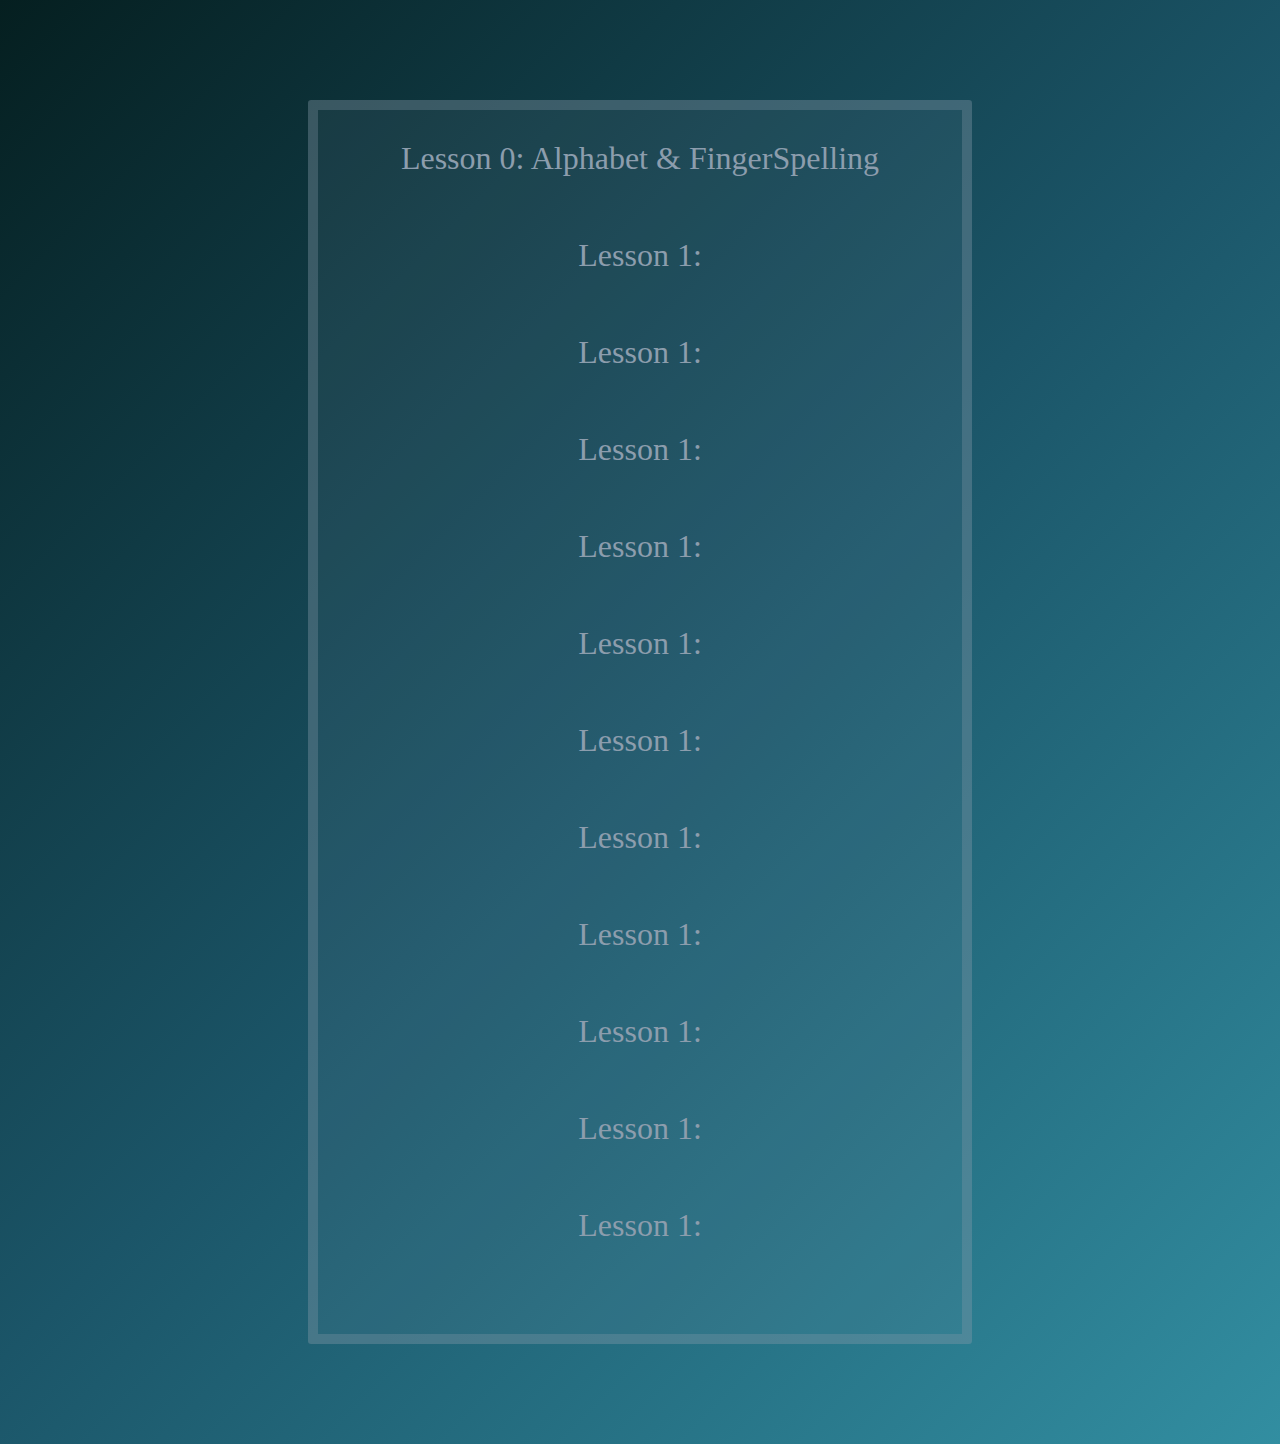
==== index.html @ ee29e47a "First commit." ====
<!DOCTYPE html>
<html lang='en'>

<head>
    <meta charset='utf-8'>
    <meta name='viewport' content='width=device-width'>
    <title>ASL Flashcards</title>
    <link href='style-sheet.css' rel='stylesheet' type='text/css' />
</head>

<body>
    <div class='lesson-format'>

        <div class='link'><a href="lesson-0.html">Lesson 0: Alphabet & FingerSpelling</a></div>
        <div>Lesson 1: </div>
        <div>Lesson 1: </div>
        <div>Lesson 1: </div>
        <div>Lesson 1: </div>
        <div>Lesson 1: </div>
        <div>Lesson 1: </div>
        <div>Lesson 1: </div>
        <div>Lesson 1: </div>
        <div>Lesson 1: </div>
        <div>Lesson 1: </div>
        <div>Lesson 1: </div>
        <div></div>
        
    </div>





    <!-- <script src='script.js'></script> -->
</body>

</html>
---- style-sheet.css ----
html {
    min-height: 100vh;
    width: 100%;
    box-sizing: border-box;
}
body {
    font-family: 'antique roman', 'Georgia';
    background-image: linear-gradient(135deg, #051F20, #1B5568, #328EA1);
    color: #8c9dad;
}
.lesson-format {
    display: flex;
    justify-content: center;
    align-items: center;
    flex-direction: column;
    background: rgba(140, 157, 173, 0.1);
    border: 10px solid rgba(140, 157, 173, 0.3);
    margin: 100px 300px;
    font-size: 2em;
    /* box-shadow: 0 0 0 1px #8c9dad; */
    border-radius: 0.1em;
    /* box-shadow: 0 0 0.5rem 2.5px whitesmoke; */
    padding: 0;
}
.link:hover {
    color: darkslategray;
    cursor: pointer;
    transition: 0.5s;
}
.lesson-format > div {
    padding: 30px;
}
div > a {
    color: inherit;
    text-decoration: none;
}
@media only screen and (max-width: 1000px) {
    .lesson-format {
        margin: 100px 50px;
    }
}

div.header > * {
    font-size: 1.5em;
    text-align: center;
    padding-top: 15px;
}
#headerSubtext {
    font-size: 1em;
}
.firstLayer {
    min-height: 100vh;
    display: flex;
    justify-content: space-around;
    align-items: center;
}
.flashcard {
    display: flex;
    border: 4px solid yellow;
    padding: 200px;
    border: 10px solid rgba(140, 157, 173, 0.3);
    background: rgba(140, 157, 173, 0.1);
    border-radius: 0.1em;
    font-size: 2em;
}
.flashLeft {
    font-size: 18px;
    color: black;
    /* background-color: lightgray; */
    padding: 10px;
}
.buttons {
    display: flex;
    flex-direction: column;
    gap: 3em;
}
.buttons > button {
    font-size: inherit;
    font: inherit;
    vertical-align: middle;
    border: 3px solid rgba(120, 137, 153, 1);
    background: rgba(140, 157, 173, 1);
    border-radius: 0.5em;
    color: darkslategray;
    padding: 10px;
    padding-top: 15px;
    text-align: center;
    cursor: pointer;
}
@media only screen and (max-width: 1300px) {
    .firstLayer {
        flex-direction: column;
        gap: 3em;
        margin: 50px 0;
        justify-content: unset;
    }
}
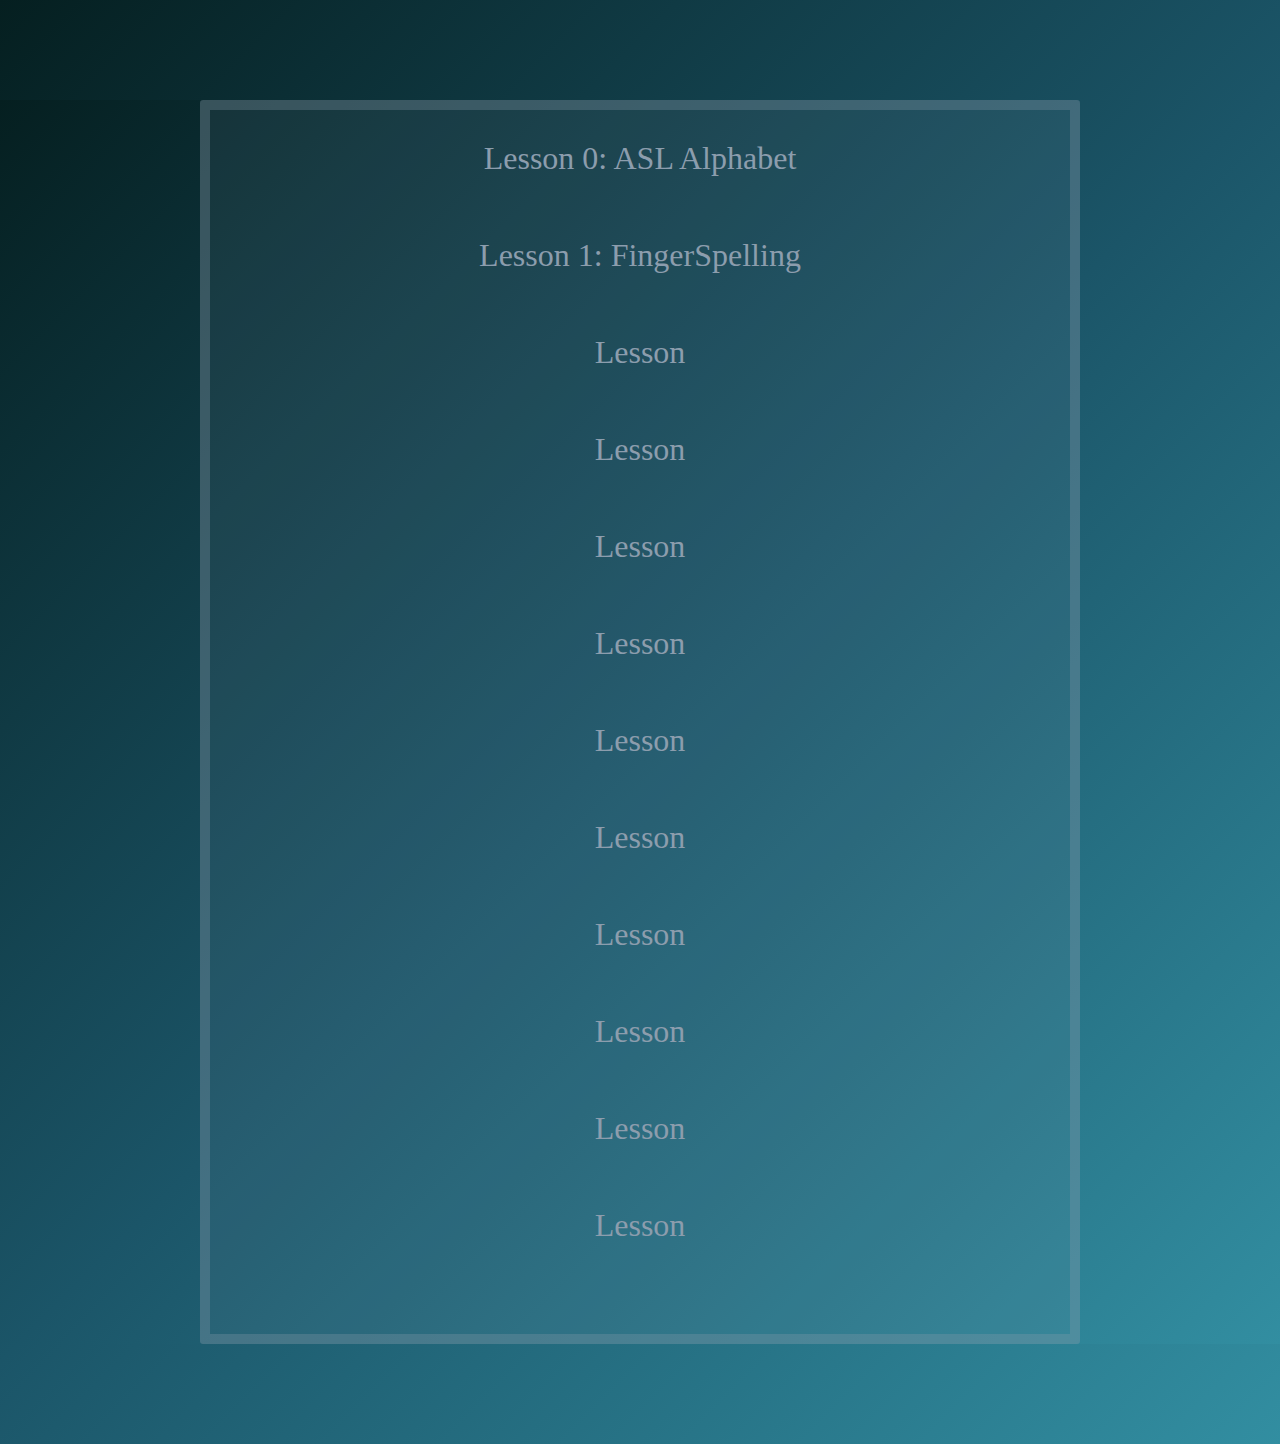
==== commit f1b64596: "Cleaned up code." ====
--- a/index.html
+++ b/index.html
@@ -11,18 +11,18 @@
 <body>
     <div class='lesson-format'>
 
-        <div class='link'><a href="lesson-0.html">Lesson 0: Alphabet & FingerSpelling</a></div>
-        <div>Lesson 1: </div>
-        <div>Lesson 1: </div>
-        <div>Lesson 1: </div>
-        <div>Lesson 1: </div>
-        <div>Lesson 1: </div>
-        <div>Lesson 1: </div>
-        <div>Lesson 1: </div>
-        <div>Lesson 1: </div>
-        <div>Lesson 1: </div>
-        <div>Lesson 1: </div>
-        <div>Lesson 1: </div>
+        <div class='link'><a href="lesson-0.html">Lesson 0: ASL Alphabet</a></div>
+        <div>Lesson 1: FingerSpelling </div>
+        <div>Lesson </div>
+        <div>Lesson </div>
+        <div>Lesson </div>
+        <div>Lesson </div>
+        <div>Lesson </div>
+        <div>Lesson </div>
+        <div>Lesson </div>
+        <div>Lesson </div>
+        <div>Lesson </div>
+        <div>Lesson </div>
         <div></div>
         
     </div>
--- a/style-sheet.css
+++ b/style-sheet.css
@@ -1,12 +1,9 @@
-html {
-    min-height: 100vh;
-    width: 100%;
-    box-sizing: border-box;
-}
-body {
+body, html {
     font-family: 'antique roman', 'Georgia';
     background-image: linear-gradient(135deg, #051F20, #1B5568, #328EA1);
     color: #8c9dad;
+    min-height: 100vh;
+    margin: 0;
 }
 .lesson-format {
     display: flex;
@@ -15,7 +12,7 @@
     flex-direction: column;
     background: rgba(140, 157, 173, 0.1);
     border: 10px solid rgba(140, 157, 173, 0.3);
-    margin: 100px 300px;
+    margin: 100px 200px;
     font-size: 2em;
     /* box-shadow: 0 0 0 1px #8c9dad; */
     border-radius: 0.1em;
@@ -39,39 +36,53 @@
         margin: 100px 50px;
     }
 }
-
+.header {
+    display: flex;
+    flex-direction: column;
+    align-items: center;
+    justify-content: center;
+    /* border: 4px solid yellow; */
+}
 div.header > * {
     font-size: 1.5em;
     text-align: center;
     padding-top: 15px;
 }
-#headerSubtext {
+.header div:first-child {
+    padding-top: 30px;
+}
+#header_subtext {
     font-size: 1em;
+    width: 200px;
 }
-.firstLayer {
+.first_layer {
     min-height: 100vh;
     display: flex;
-    justify-content: space-around;
     align-items: center;
+    flex-direction: column;
+    margin-top: 60px;
+    justify-content: space-between;
 }
-.flashcard {
+#flashcard {
     display: flex;
-    border: 4px solid yellow;
-    padding: 200px;
+    height: 550px;
+    width: 750px;
+    justify-content: center;
+    align-items: center;
     border: 10px solid rgba(140, 157, 173, 0.3);
-    background: rgba(140, 157, 173, 0.1);
+    background-color: rgba(140, 157, 173, 0.1);
+    transition: background-color 0.3s ease;
     border-radius: 0.1em;
-    font-size: 2em;
+    font-size: 6em;
+    cursor: pointer;
 }
-.flashLeft {
-    font-size: 18px;
-    color: black;
-    /* background-color: lightgray; */
-    padding: 10px;
+#flashcard.opaque {
+    border: 10px solid rgba(100, 117, 133, 1);
+    background-color: rgba(120, 137, 153, 1);
+    color: rgba(120, 137, 153, 1);
 }
 .buttons {
     display: flex;
-    flex-direction: column;
     gap: 3em;
 }
 .buttons > button {
@@ -87,11 +98,29 @@
     text-align: center;
     cursor: pointer;
 }
-@media only screen and (max-width: 1300px) {
-    .firstLayer {
-        flex-direction: column;
-        gap: 3em;
-        margin: 50px 0;
-        justify-content: unset;
+@media only screen and (max-width: 785px) {
+    #flashcard {
+        height: 550px;
+        width: 450px;
     }
+    .buttons {
+        flex-wrap: wrap;
+        justify-content: center;
+        align-items: center;
+    }
+}
+@media only screen and (min-height: 300px) {
+    .first_layer {
+        gap: 5em;
+    }
+}
+.footer {
+    display: flex;
+    background-image: linear-gradient(135deg, #001933, #002147, #04080F);
+    font-family: "antique roman", "Georgia";
+    font-size: 1rem;
+    padding: 30px 0px;
+    justify-content: center;
+    align-items: center;
+    width: 100%;
 }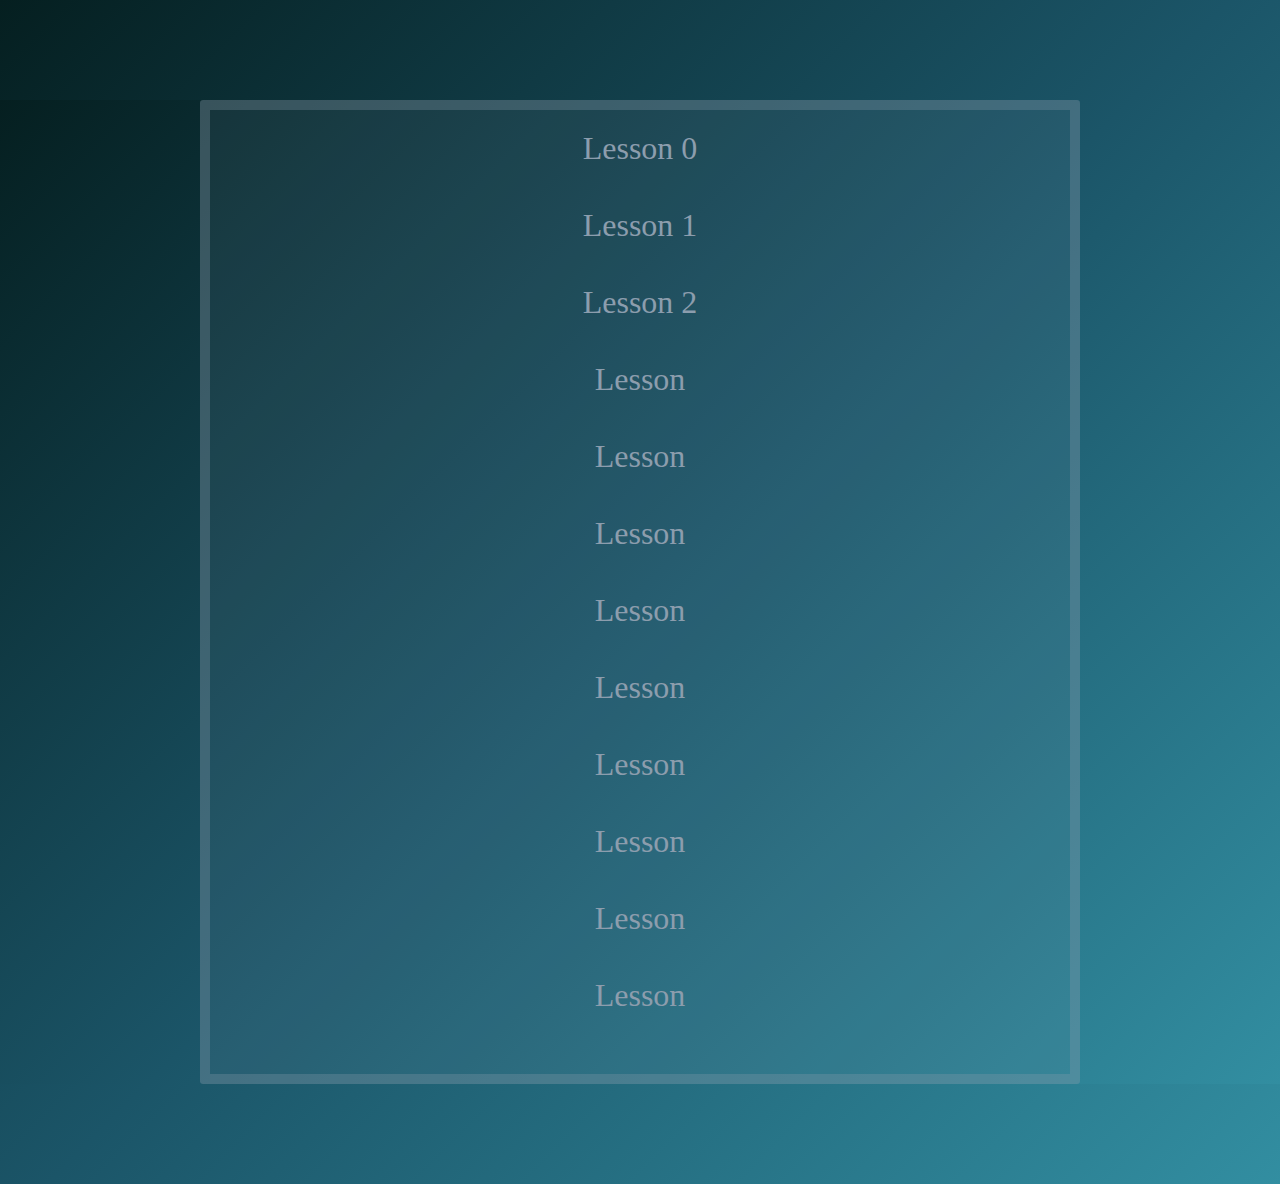
==== commit 32bb16bf: "Finished lesson 2 sentences page." ====
--- a/index.html
+++ b/index.html
@@ -2,18 +2,24 @@
 <html lang='en'>
 
 <head>
-    <meta charset='utf-8'>
+    <meta charset='utf-08'>
     <meta name='viewport' content='width=device-width'>
     <title>ASL Flashcards</title>
-    <link href='style-sheet.css' rel='stylesheet' type='text/css' />
+    <link rel='stylesheet' href='style-sheet.css' type='text/css' />
 </head>
 
 <body>
     <div class='lesson-format'>
 
-        <div class='link'><a href="lesson-0.html">Lesson 0: ASL Alphabet</a></div>
-        <div>Lesson 1: FingerSpelling </div>
-        <div>Lesson </div>
+        <div class='link'><a href='lesson-0.html'>Lesson 0</a></div>
+        <div class='link'><a href='lesson-1.html'>Lesson 1</a></div>
+        <div class='drop_down'>
+            <div class='link'>Lesson 2</div>
+            <div class='drop_down_content'>
+                <div class='link'><a href='lesson-2-vocabulary.html'>Vocabulary</a></div>
+                <div class='link'><a href='lesson-2-sentences.html'>Sentences</a></div>
+            </div>
+        </div>
         <div>Lesson </div>
         <div>Lesson </div>
         <div>Lesson </div>
@@ -26,12 +32,13 @@
         <div></div>
         
     </div>
-
-
-
-
-
-    <!-- <script src='script.js'></script> -->
 </body>
 
-</html>+</html>
+
+<!-- 
+bv - bill vicars website 
+lesson 0 - asl alphabet
+lesson 1 - fingerspelling 
+lesson 2 - lesson 1 bv
+-->--- a/style-sheet.css
+++ b/style-sheet.css
@@ -25,7 +25,7 @@
     transition: 0.5s;
 }
 .lesson-format > div {
-    padding: 30px;
+    padding: 20px;
 }
 div > a {
     color: inherit;
@@ -63,7 +63,7 @@
     margin-top: 60px;
     justify-content: space-between;
 }
-#flashcard {
+.flashcard {
     display: flex;
     height: 550px;
     width: 750px;
@@ -76,7 +76,11 @@
     font-size: 6em;
     cursor: pointer;
 }
-#flashcard.opaque {
+#flashcard_small_font {
+    font-size: 4em;
+    text-align: center;
+}
+.flashcard.opaque {
     border: 10px solid rgba(100, 117, 133, 1);
     background-color: rgba(120, 137, 153, 1);
     color: rgba(120, 137, 153, 1);
@@ -123,4 +127,41 @@
     justify-content: center;
     align-items: center;
     width: 100%;
+}
+.drop_down {
+    position: relative;
+    cursor: pointer;
+    z-index: 100;
+    display: inline-block;
+}
+.drop_down_content {
+    position: absolute;
+    display: none;
+    left: 170px;
+    top: 0;
+    background: rgba(80, 97, 113, 1);
+    border-radius: 2.5px;
+    padding: 0;
+    min-width: 100%;
+    z-index: 99;
+    text-align: center;
+    font-size: 0.7em;
+}
+.drop_down_content div {
+    padding: 0.8rem 0 0.4rem 0;
+    border-top: solid 1px whitesmoke;
+    text-decoration: none;
+    color: inherit;
+}
+.drop_down:hover .drop_down_content {
+    display: block;
+}
+
+.dropDownMenu a {
+    text-decoration: none;
+    color: inherit;
+    display: block;
+    padding: 0.6rem;
+    border: none;
+    border-top: solid 1px whitesmoke;
 }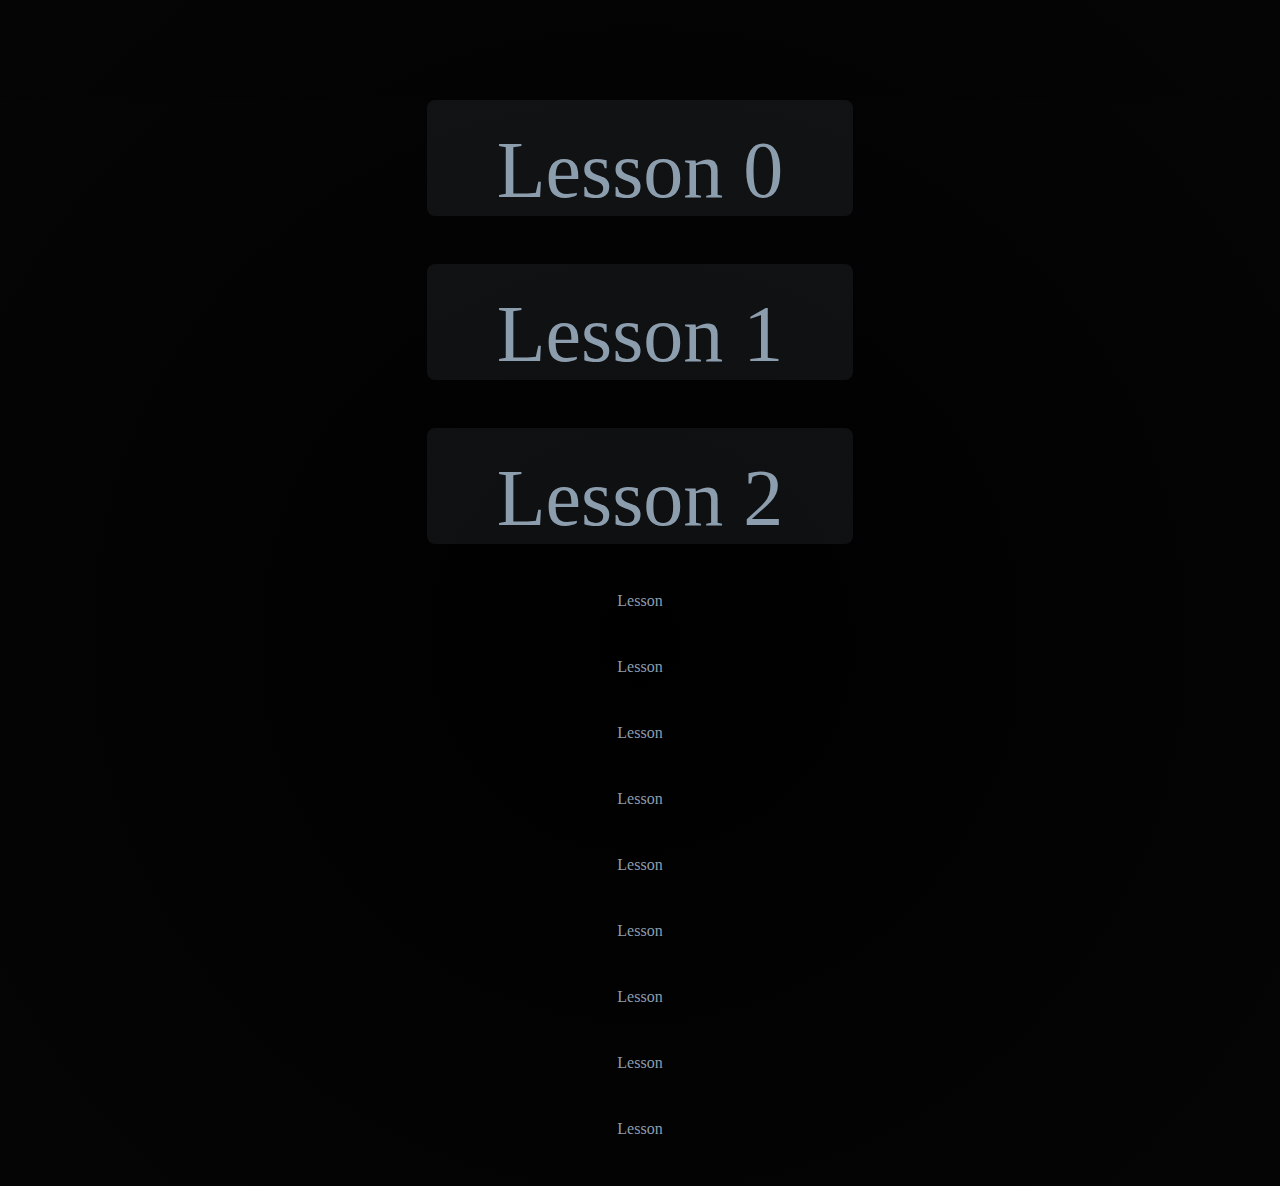
==== commit c93148cd: "Changed color scheme. Added img resize JS function." ====
--- a/index.html
+++ b/index.html
@@ -9,12 +9,14 @@
 </head>
 
 <body>
-    <div class='lesson-format'>
+    <div class='big-box'>
 
-        <div class='link'><a href='lesson-0.html'>Lesson 0</a></div>
-        <div class='link'><a href='lesson-1.html'>Lesson 1</a></div>
+        <div class='lesson-format'><a id='link' href='lesson-0.html'>Lesson 0</a></div>
+        <div class='lesson-format'><a href='lesson-1.html'>Lesson 1</a></div>
+        <!-- <div class='lesson-format'>Lesson 2</div> -->
+
         <div class='drop_down'>
-            <div class='link'>Lesson 2</div>
+            <div class='lesson-format'>Lesson 2</div>
             <div class='drop_down_content'>
                 <div class='link'><a href='lesson-2-vocabulary.html'>Vocabulary</a></div>
                 <div class='link'><a href='lesson-2-sentences.html'>Sentences</a></div>
@@ -30,7 +32,7 @@
         <div>Lesson </div>
         <div>Lesson </div>
         <div></div>
-        
+        <script src='script.js'></script>
     </div>
 </body>
 
--- a/style-sheet.css
+++ b/style-sheet.css
@@ -1,39 +1,53 @@
 body, html {
     font-family: 'antique roman', 'Georgia';
-    background-image: linear-gradient(135deg, #051F20, #1B5568, #328EA1);
+    background-image: radial-gradient(circle at center, #000000 0%, #050505 100%);
     color: #8c9dad;
     min-height: 100vh;
     margin: 0;
 }
-.lesson-format {
+.big-box {
     display: flex;
+    flex-direction: column;
+    gap: 3em;
+    flex-wrap: wrap;
+    text-align: center;
     justify-content: center;
     align-items: center;
-    flex-direction: column;
+}
+.big-box:first-child {
+    margin-top: 100px;
+}
+.lesson-format {
     background: rgba(140, 157, 173, 0.1);
-    border: 10px solid rgba(140, 157, 173, 0.3);
-    margin: 100px 200px;
-    font-size: 2em;
-    /* box-shadow: 0 0 0 1px #8c9dad; */
+    font-size: 5em;
+    padding: 25px 70px 0 70px;
     border-radius: 0.1em;
-    /* box-shadow: 0 0 0.5rem 2.5px whitesmoke; */
-    padding: 0;
 }
 .link:hover {
     color: darkslategray;
     cursor: pointer;
-    transition: 0.5s;
+    transition: 0.5s ease-in-out;
 }
-.lesson-format > div {
+/*
+.link-box:hover {
+    transition: box-shadow 0.5s ease-in-out;
+    box-shadow: 0 0 0.5rem 1.5px darkslategray;
+} */
+@media only screen and (max-width: 640px) {
+    .lesson-format {
+        font-size: 3.5em;
+    }
+}
+/* .lesson-format > div {
     padding: 20px;
-}
-div > a {
+} */
+div>a {
     color: inherit;
     text-decoration: none;
 }
 @media only screen and (max-width: 1000px) {
     .lesson-format {
-        margin: 100px 50px;
+        margin: 5px 50px;
     }
 }
 .header {
@@ -41,9 +55,8 @@
     flex-direction: column;
     align-items: center;
     justify-content: center;
-    /* border: 4px solid yellow; */
 }
-div.header > * {
+div.header>* {
     font-size: 1.5em;
     text-align: center;
     padding-top: 15px;
@@ -60,7 +73,6 @@
     display: flex;
     align-items: center;
     flex-direction: column;
-    margin-top: 60px;
     justify-content: space-between;
 }
 .flashcard {
@@ -89,7 +101,7 @@
     display: flex;
     gap: 3em;
 }
-.buttons > button {
+.buttons>button {
     font-size: inherit;
     font: inherit;
     vertical-align: middle;
@@ -103,7 +115,7 @@
     cursor: pointer;
 }
 @media only screen and (max-width: 785px) {
-    #flashcard {
+    .flashcard {
         height: 550px;
         width: 450px;
     }
@@ -111,9 +123,10 @@
         flex-wrap: wrap;
         justify-content: center;
         align-items: center;
+        margin: 0 4px 0 4px;
     }
 }
-@media only screen and (min-height: 300px) {
+@media only screen and (min-height: 250px) {
     .first_layer {
         gap: 5em;
     }
@@ -137,15 +150,15 @@
 .drop_down_content {
     position: absolute;
     display: none;
-    left: 170px;
-    top: 0;
+    left: 467px;
+    top: 13px;
     background: rgba(80, 97, 113, 1);
     border-radius: 2.5px;
     padding: 0;
-    min-width: 100%;
+    min-width: 50%;
     z-index: 99;
     text-align: center;
-    font-size: 0.7em;
+    font-size: 1.5em;
 }
 .drop_down_content div {
     padding: 0.8rem 0 0.4rem 0;
@@ -156,7 +169,6 @@
 .drop_down:hover .drop_down_content {
     display: block;
 }
-
 .dropDownMenu a {
     text-decoration: none;
     color: inherit;
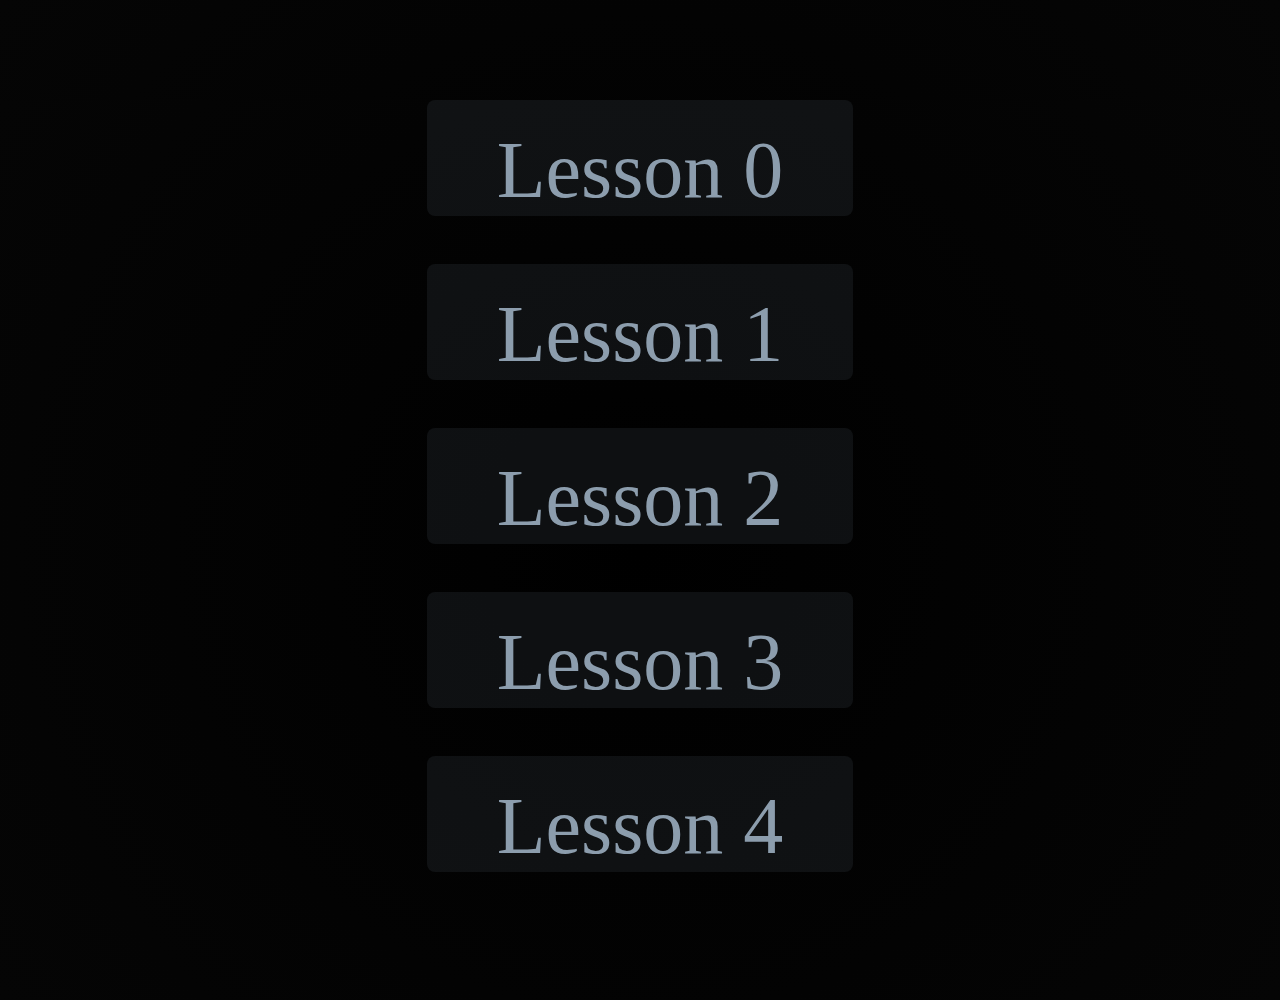
==== commit bb62ad75: "Fixed lesson-link highlight. Changed drop down menu." ====
--- a/index.html
+++ b/index.html
@@ -10,28 +10,29 @@
 
 <body>
     <div class='big-box'>
-
-        <div class='lesson-format'><a id='link' href='lesson-0.html'>Lesson 0</a></div>
-        <div class='lesson-format'><a href='lesson-1.html'>Lesson 1</a></div>
-        <!-- <div class='lesson-format'>Lesson 2</div> -->
-
+        <a href='lesson-0.html' class='lesson-format lesson-link'>Lesson 0</a>
+        <a href='lesson-1.html' class='lesson-format lesson-link'>Lesson 1</a>
         <div class='drop_down'>
-            <div class='lesson-format'>Lesson 2</div>
+            <div class='lesson-format lesson-link'>Lesson 2</div>
             <div class='drop_down_content'>
                 <div class='link'><a href='lesson-2-vocabulary.html'>Vocabulary</a></div>
                 <div class='link'><a href='lesson-2-sentences.html'>Sentences</a></div>
             </div>
         </div>
-        <div>Lesson </div>
-        <div>Lesson </div>
-        <div>Lesson </div>
-        <div>Lesson </div>
-        <div>Lesson </div>
-        <div>Lesson </div>
-        <div>Lesson </div>
-        <div>Lesson </div>
-        <div>Lesson </div>
-        <div></div>
+        <div class='drop_down'>
+            <div class='lesson-format lesson-link'>Lesson 3</div>
+            <div class='drop_down_content'>
+                <div class='link'><a href='lesson-2-sentences.html'>Vocabulary</a></div>
+                <div class='link'><a href='lesson-2-sentences.html'>Sentences</a></div>
+            </div>
+        </div>
+        <div class='drop_down'>
+            <div class='lesson-format lesson-link'>Lesson 4</div>
+            <div class='drop_down_content'>
+                <div class='link'><a href='lesson-2-sentences.html'>Vocabulary</a></div>
+                <div class='link'><a href='lesson-2-sentences.html'>Sentences</a></div>
+            </div>
+        </div>
         <script src='script.js'></script>
     </div>
 </body>
--- a/style-sheet.css
+++ b/style-sheet.css
@@ -23,27 +23,23 @@
     padding: 25px 70px 0 70px;
     border-radius: 0.1em;
 }
+div > a {
+    color: inherit;
+    text-decoration: none;
+}
+.lesson-link:hover {
+    color: darkslategray;
+    box-shadow: 0 0 0.5rem 2px darkslategray;
+    transition: color 1s ease-in-out, box-shadow 1s ease-in-out;}
 .link:hover {
     color: darkslategray;
     cursor: pointer;
     transition: 0.5s ease-in-out;
 }
-/*
-.link-box:hover {
-    transition: box-shadow 0.5s ease-in-out;
-    box-shadow: 0 0 0.5rem 1.5px darkslategray;
-} */
 @media only screen and (max-width: 640px) {
     .lesson-format {
         font-size: 3.5em;
     }
-}
-/* .lesson-format > div {
-    padding: 20px;
-} */
-div>a {
-    color: inherit;
-    text-decoration: none;
 }
 @media only screen and (max-width: 1000px) {
     .lesson-format {
@@ -56,7 +52,7 @@
     align-items: center;
     justify-content: center;
 }
-div.header>* {
+div.header > * {
     font-size: 1.5em;
     text-align: center;
     padding-top: 15px;
@@ -85,7 +81,6 @@
     background-color: rgba(140, 157, 173, 0.1);
     transition: background-color 0.3s ease;
     border-radius: 0.1em;
-    font-size: 6em;
     cursor: pointer;
 }
 #flashcard_small_font {
@@ -101,7 +96,7 @@
     display: flex;
     gap: 3em;
 }
-.buttons>button {
+.buttons > button {
     font-size: inherit;
     font: inherit;
     vertical-align: middle;
@@ -125,6 +120,9 @@
         align-items: center;
         margin: 0 4px 0 4px;
     }
+    #flashcard_small_font {
+        font-size: 2.5em;
+    }
 }
 @media only screen and (min-height: 250px) {
     .first_layer {
@@ -144,36 +142,31 @@
 .drop_down {
     position: relative;
     cursor: pointer;
-    z-index: 100;
     display: inline-block;
 }
 .drop_down_content {
+    border-radius: 2.5px;
+    font-size: 1.5em;
+    opacity: 0;
+    visibility: hidden;
+    border: 2px solid;
+    min-width: 70%;
+    left: 75px;
     position: absolute;
-    display: none;
-    left: 467px;
-    top: 13px;
     background: rgba(80, 97, 113, 1);
-    border-radius: 2.5px;
-    padding: 0;
-    min-width: 50%;
-    z-index: 99;
-    text-align: center;
-    font-size: 1.5em;
+    z-index: 1;
+}
+.drop_down:hover .drop_down_content {
+
+    opacity: 1;
+    transition: opacity 1s ease-in-out;
+    visibility: visible;
 }
 .drop_down_content div {
     padding: 0.8rem 0 0.4rem 0;
-    border-top: solid 1px whitesmoke;
     text-decoration: none;
     color: inherit;
 }
-.drop_down:hover .drop_down_content {
-    display: block;
-}
-.dropDownMenu a {
-    text-decoration: none;
-    color: inherit;
-    display: block;
-    padding: 0.6rem;
-    border: none;
+.drop_down_content div:not(:first-child) {
     border-top: solid 1px whitesmoke;
-}+bas}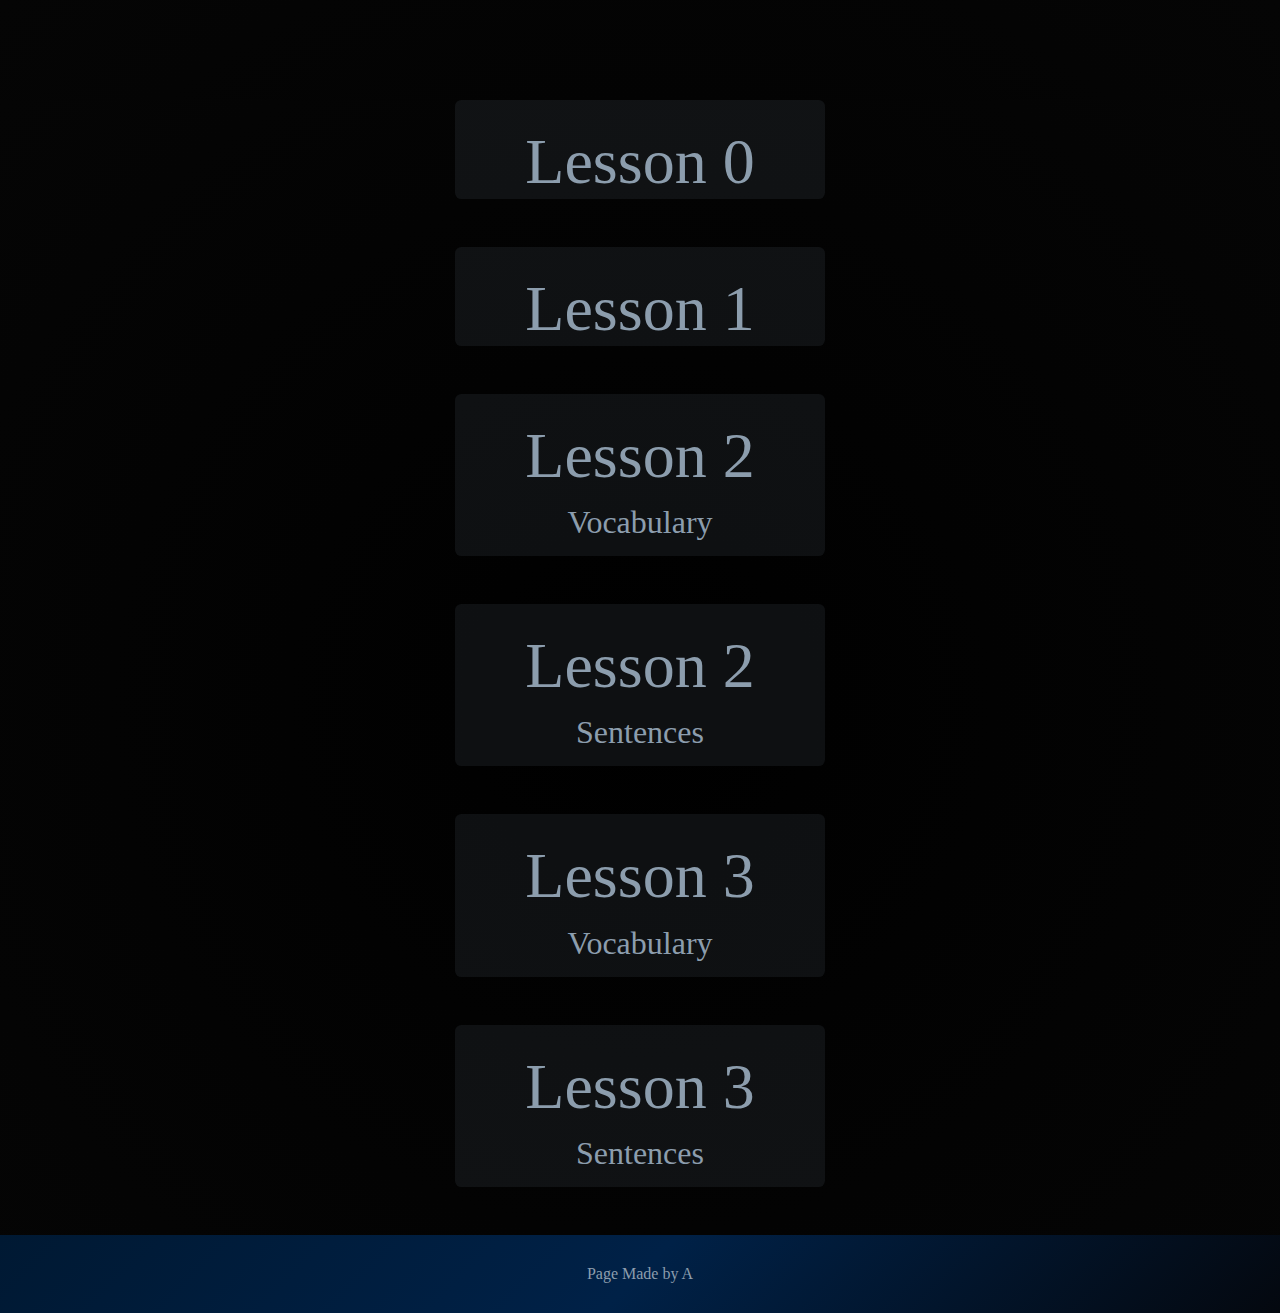
==== commit 74a2e78c: "Removed dropdown menu." ====
--- a/index.html
+++ b/index.html
@@ -12,27 +12,23 @@
     <div class='big-box'>
         <a href='lesson-0.html' class='lesson-format lesson-link'>Lesson 0</a>
         <a href='lesson-1.html' class='lesson-format lesson-link'>Lesson 1</a>
-        <div class='drop_down'>
-            <div class='lesson-format lesson-link'>Lesson 2</div>
-            <div class='drop_down_content'>
-                <div class='link'><a href='lesson-2-vocabulary.html'>Vocabulary</a></div>
-                <div class='link'><a href='lesson-2-sentences.html'>Sentences</a></div>
-            </div>
+        <div class='lesson-container lesson-format lesson-link'>
+            <a href='lesson-2-vocabulary.html'>Lesson 2</a>
+            <a href='lesson-2-vocabulary.html' class='lesson-subtitle'>Vocabulary</a>
         </div>
-        <div class='drop_down'>
-            <div class='lesson-format lesson-link'>Lesson 3</div>
-            <div class='drop_down_content'>
-                <div class='link'><a href='lesson-2-sentences.html'>Vocabulary</a></div>
-                <div class='link'><a href='lesson-2-sentences.html'>Sentences</a></div>
-            </div>
+        <div class='lesson-container lesson-format lesson-link'>
+            <a href='lesson-2-sentences.html'>Lesson 2</a>
+            <a href='lesson-2-sentences.html' class='lesson-subtitle'>Sentences</a>
         </div>
-        <div class='drop_down'>
-            <div class='lesson-format lesson-link'>Lesson 4</div>
-            <div class='drop_down_content'>
-                <div class='link'><a href='lesson-2-sentences.html'>Vocabulary</a></div>
-                <div class='link'><a href='lesson-2-sentences.html'>Sentences</a></div>
-            </div>
+        <div class='lesson-container lesson-format lesson-link'>
+            <a href='lesson-3-vocabulary.html'>Lesson 3</a>
+            <a href='lesson-3-vocabulary.html' class='lesson-subtitle'>Vocabulary</a>
         </div>
+        <div class='lesson-container lesson-format lesson-link'>
+            <a href='lesson-3-sentences.html'>Lesson 3</a>
+            <a href='lesson-3-sentences.html' class='lesson-subtitle'>Sentences</a>
+        </div>
+        <div class='footer'>Page Made by A</div>
         <script src='script.js'></script>
     </div>
 </body>
--- a/style-sheet.css
+++ b/style-sheet.css
@@ -19,9 +19,19 @@
 }
 .lesson-format {
     background: rgba(140, 157, 173, 0.1);
-    font-size: 5em;
+    font-size: 4em;
     padding: 25px 70px 0 70px;
     border-radius: 0.1em;
+}
+.lesson-container {
+    display: flex;
+    flex-direction: column;
+    align-items: center;
+    gap: 0.7rem;
+}
+.lesson-subtitle {
+    font-size: 2rem;
+    padding-bottom: 15px;
 }
 div > a {
     color: inherit;
@@ -30,7 +40,8 @@
 .lesson-link:hover {
     color: darkslategray;
     box-shadow: 0 0 0.5rem 2px darkslategray;
-    transition: color 1s ease-in-out, box-shadow 1s ease-in-out;}
+    transition: color 1s ease-in-out, box-shadow 1s ease-in-out;
+}
 .link:hover {
     color: darkslategray;
     cursor: pointer;
@@ -138,35 +149,4 @@
     justify-content: center;
     align-items: center;
     width: 100%;
-}
-.drop_down {
-    position: relative;
-    cursor: pointer;
-    display: inline-block;
-}
-.drop_down_content {
-    border-radius: 2.5px;
-    font-size: 1.5em;
-    opacity: 0;
-    visibility: hidden;
-    border: 2px solid;
-    min-width: 70%;
-    left: 75px;
-    position: absolute;
-    background: rgba(80, 97, 113, 1);
-    z-index: 1;
-}
-.drop_down:hover .drop_down_content {
-
-    opacity: 1;
-    transition: opacity 1s ease-in-out;
-    visibility: visible;
-}
-.drop_down_content div {
-    padding: 0.8rem 0 0.4rem 0;
-    text-decoration: none;
-    color: inherit;
-}
-.drop_down_content div:not(:first-child) {
-    border-top: solid 1px whitesmoke;
-bas}+}